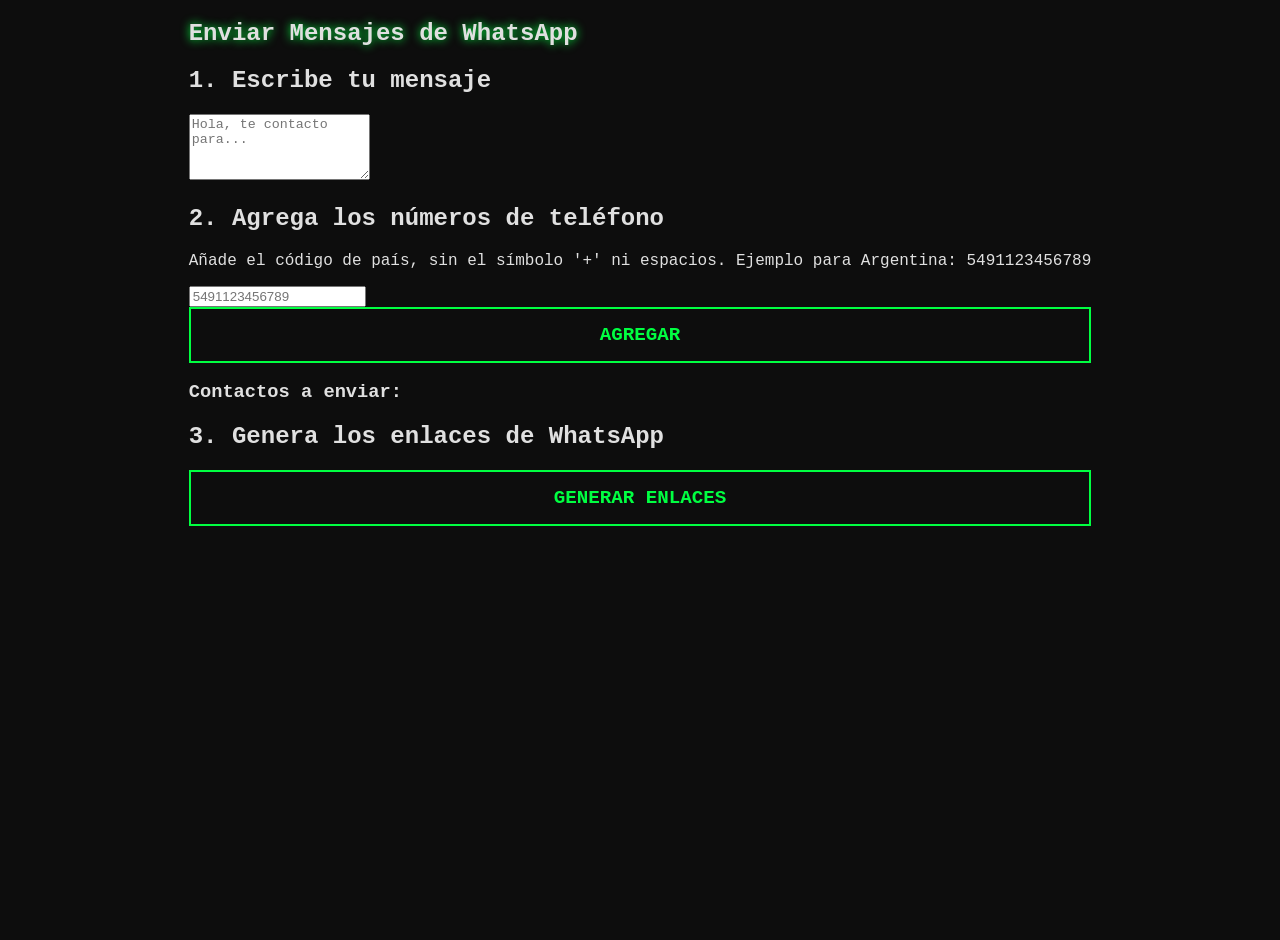
==== whatsapp_index.html @ e409a549 "feat: Create Internet Unlocker simulation app - Replaced existing WhatsApp app with "Internet Unlock" ====
<!DOCTYPE html>
<html lang="es">
<head>
    <meta charset="UTF-8">
    <meta name="viewport" content="width=device-width, initial-scale=1.0">
    <title>Enviar Mensajes de WhatsApp</title>
    <link rel="stylesheet" href="style.css">
</head>
<body>
    <div id="app">
        <h1>Enviar Mensajes de WhatsApp</h1>

        <div class="card">
            <h2>1. Escribe tu mensaje</h2>
            <textarea id="message" rows="4" placeholder="Hola, te contacto para..."></textarea>
        </div>

        <div class="card">
            <h2>2. Agrega los números de teléfono</h2>
            <p>Añade el código de país, sin el símbolo '+' ni espacios. Ejemplo para Argentina: 5491123456789</p>
            <div class="input-group">
                <input type="tel" id="phoneNumber" placeholder="5491123456789">
                <button id="addContactBtn">Agregar</button>
            </div>
            <h3>Contactos a enviar:</h3>
            <ul id="contactList">
                <!-- Los números agregados aparecerán aquí -->
            </ul>
        </div>

        <div class="card">
            <h2>3. Genera los enlaces de WhatsApp</h2>
            <button id="generateLinksBtn">Generar Enlaces</button>
            <div id="linksContainer">
                <!-- Los enlaces generados aparecerán aquí -->
            </div>
        </div>
    </div>
    <script src="script.js"></script>
</body>
</html>
---- style.css ----
:root {
    --bg-color: #0d0d0d;
    --panel-bg: #1a1a1a;
    --primary-color: #00ff41;
    --danger-color: #ff3333;
    --text-color: #e0e0e0;
    --font-main: 'Share Tech Mono', monospace;
}

body {
    background-color: var(--bg-color);
    color: var(--text-color);
    font-family: var(--font-main);
    margin: 0;
    padding: 20px;
    display: flex;
    justify-content: center;
    min-height: 100vh;
}

.container {
    width: 100%;
    max-width: 800px;
    display: flex;
    flex-direction: column;
    gap: 20px;
}

header {
    border-bottom: 2px solid var(--primary-color);
    padding-bottom: 10px;
    display: flex;
    justify-content: space-between;
    align-items: center;
    flex-wrap: wrap;
}

h1 {
    margin: 0;
    font-size: 1.5rem;
    text-shadow: 0 0 10px var(--primary-color);
}

.version {
    font-size: 0.8rem;
    opacity: 0.7;
}

.status-bar {
    font-size: 1.2rem;
    font-weight: bold;
}

.blocked {
    color: var(--danger-color);
    text-shadow: 0 0 10px var(--danger-color);
    animation: pulse 1s infinite alternate;
}

.unlocked {
    color: var(--primary-color);
    text-shadow: 0 0 10px var(--primary-color);
}

.panel {
    background-color: var(--panel-bg);
    border: 1px solid #333;
    padding: 20px;
    border-radius: 4px;
    box-shadow: 0 0 20px rgba(0, 255, 65, 0.1);
}

.panel h2 {
    margin-top: 0;
    border-bottom: 1px dashed #444;
    padding-bottom: 10px;
    font-size: 1.2rem;
    color: var(--primary-color);
}

button {
    background-color: transparent;
    border: 2px solid var(--primary-color);
    color: var(--primary-color);
    font-family: var(--font-main);
    padding: 15px 30px;
    font-size: 1.2rem;
    cursor: pointer;
    transition: all 0.3s;
    width: 100%;
    text-transform: uppercase;
    font-weight: bold;
}

.button-group {
    display: flex;
    gap: 10px;
    flex-direction: column;
}

button:hover {
    background-color: var(--primary-color);
    color: var(--bg-color);
    box-shadow: 0 0 20px var(--primary-color);
}

.secondary-btn {
    border-color: #aaa;
    color: #aaa;
    font-size: 1rem;
    padding: 10px;
}

.secondary-btn:hover {
    background-color: #aaa;
    color: #000;
    box-shadow: 0 0 20px #aaa;
}

button:disabled {
    border-color: #555;
    color: #555;
    cursor: not-allowed;
    box-shadow: none;
}

#console-output {
    background-color: #000;
    border: 1px solid #333;
    height: 200px;
    overflow-y: auto;
    padding: 10px;
    font-size: 0.9rem;
    color: var(--primary-color);
}

.log-line {
    margin-bottom: 5px;
}

.info-panel ul {
    list-style-type: none;
    padding: 0;
}

.info-panel li {
    margin-bottom: 10px;
    border-left: 2px solid var(--primary-color);
    padding-left: 10px;
}

code {
    background-color: #333;
    padding: 2px 5px;
    border-radius: 3px;
    color: #fff;
}

@keyframes pulse {
    from { opacity: 1; }
    to { opacity: 0.5; }
}

/* Scrollbar styling */
::-webkit-scrollbar {
    width: 8px;
}
::-webkit-scrollbar-track {
    background: #000;
}
::-webkit-scrollbar-thumb {
    background: #333;
}
::-webkit-scrollbar-thumb:hover {
    background: var(--primary-color);
}
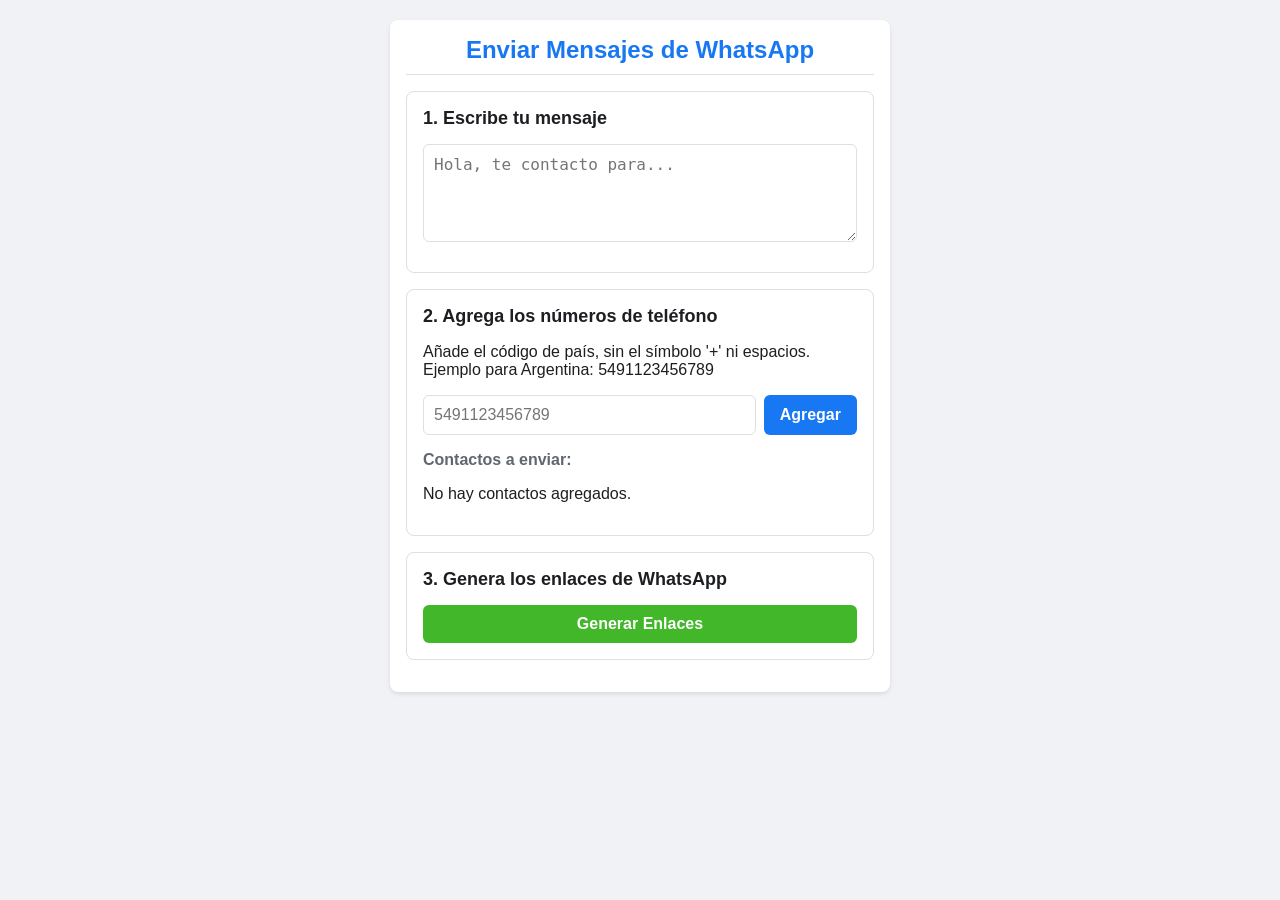
==== commit 238acec5: "fix: Fix backup app refs and localize Unlocker app to Spanish - Updated `whatsapp_index.html` to cor" ====
--- a/whatsapp_index.html
+++ b/whatsapp_index.html
@@ -4,7 +4,7 @@
     <meta charset="UTF-8">
     <meta name="viewport" content="width=device-width, initial-scale=1.0">
     <title>Enviar Mensajes de WhatsApp</title>
-    <link rel="stylesheet" href="style.css">
+    <link rel="stylesheet" href="whatsapp_style.css">
 </head>
 <body>
     <div id="app">
@@ -36,6 +36,6 @@
             </div>
         </div>
     </div>
-    <script src="script.js"></script>
+    <script src="whatsapp_script.js"></script>
 </body>
 </html>
--- a/whatsapp_style.css
+++ b/whatsapp_style.css
@@ -0,0 +1,139 @@
+/* Estilos para la aplicación de mensajería de WhatsApp */
+
+body {
+    font-family: -apple-system, BlinkMacSystemFont, 'Segoe UI', Roboto, Helvetica, Arial, sans-serif;
+    background-color: #f0f2f5;
+    color: #1c1e21;
+    margin: 0;
+    padding: 20px;
+    display: flex;
+    justify-content: center;
+}
+
+#app {
+    width: 100%;
+    max-width: 500px;
+    background-color: #ffffff;
+    border-radius: 8px;
+    box-shadow: 0 2px 4px rgba(0, 0, 0, 0.1);
+    padding: 16px;
+    box-sizing: border-box;
+}
+
+h1 {
+    font-size: 24px;
+    text-align: center;
+    color: #1877f2;
+    border-bottom: 1px solid #dddfe2;
+    padding-bottom: 10px;
+    margin-top: 0;
+}
+
+h2 {
+    font-size: 18px;
+    color: #1c1e21;
+    margin-top: 0;
+}
+
+h3 {
+    font-size: 16px;
+    color: #606770;
+    margin-bottom: 8px;
+}
+
+.card {
+    background-color: #fff;
+    border: 1px solid #dddfe2;
+    border-radius: 8px;
+    padding: 16px;
+    margin-bottom: 16px;
+}
+
+textarea,
+input[type="tel"] {
+    width: 100%;
+    padding: 10px;
+    border: 1px solid #dddfe2;
+    border-radius: 6px;
+    font-size: 16px;
+    box-sizing: border-box;
+    margin-bottom: 10px;
+}
+
+.input-group {
+    display: flex;
+    gap: 8px;
+    margin-bottom: 16px;
+}
+
+.input-group input {
+    flex-grow: 1;
+    margin-bottom: 0;
+}
+
+button {
+    background-color: #1877f2;
+    color: #ffffff;
+    border: none;
+    border-radius: 6px;
+    padding: 10px 16px;
+    font-size: 16px;
+    font-weight: bold;
+    cursor: pointer;
+    transition: background-color 0.2s;
+}
+
+button:hover {
+    background-color: #166fe5;
+}
+
+#generateLinksBtn {
+    width: 100%;
+    background-color: #42b72a;
+}
+
+#generateLinksBtn:hover {
+    background-color: #36a420;
+}
+
+#contactList {
+    list-style: none;
+    padding: 0;
+    margin: 0;
+}
+
+#contactList li {
+    background-color: #e7f3ff;
+    padding: 8px 12px;
+    border-radius: 6px;
+    margin-bottom: 8px;
+    display: flex;
+    justify-content: space-between;
+    align-items: center;
+}
+
+#contactList li button {
+    background-color: #fa3e3e;
+    font-size: 12px;
+    padding: 4px 8px;
+}
+
+#contactList li button:hover {
+    background-color: #e02d2d;
+}
+
+#linksContainer a {
+    display: block;
+    background-color: #25d366;
+    color: white;
+    text-decoration: none;
+    padding: 12px;
+    margin-bottom: 8px;
+    border-radius: 6px;
+    text-align: center;
+    font-weight: bold;
+}
+
+#linksContainer a:hover {
+    background-color: #1ebe57;
+}
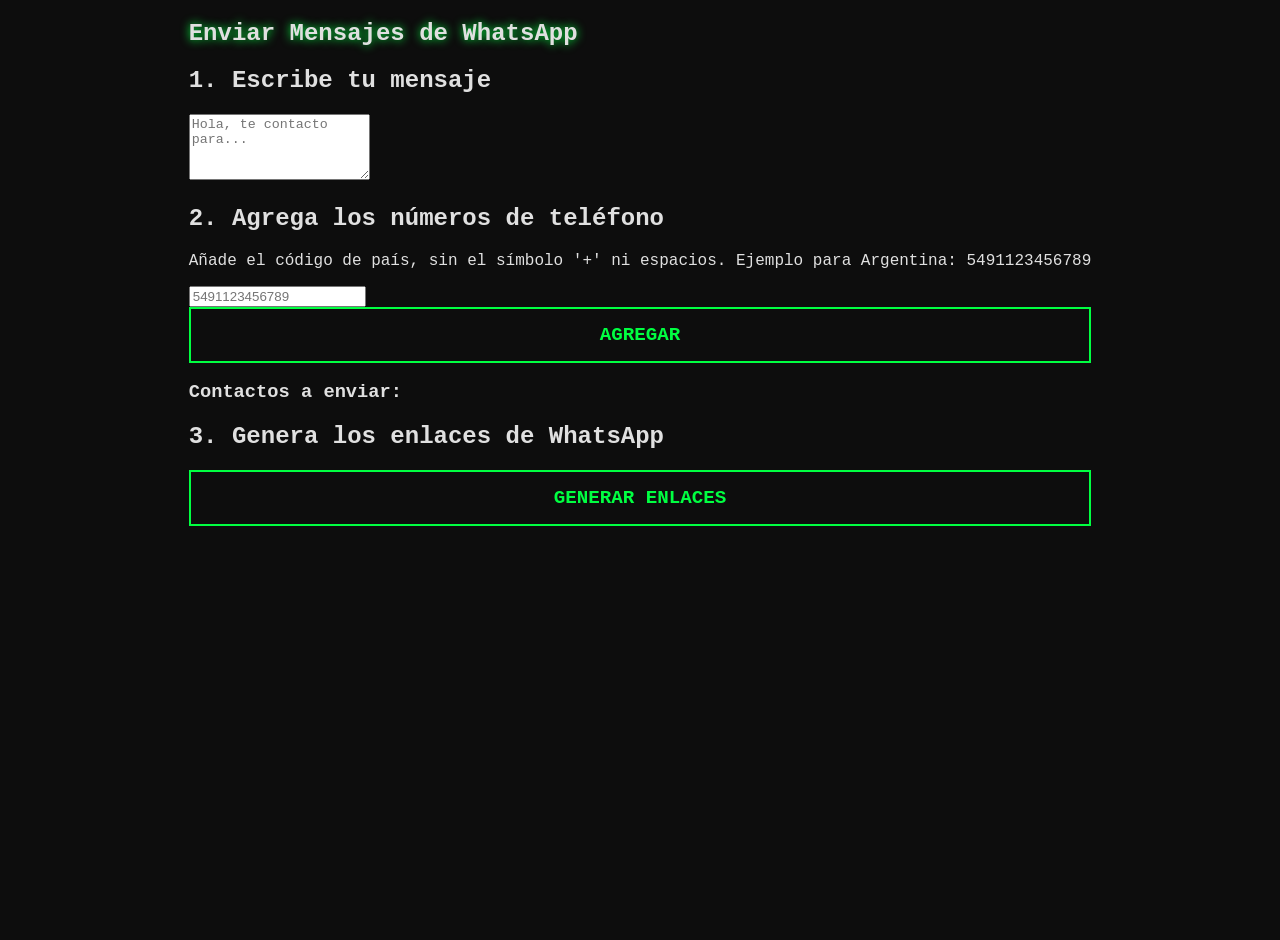
==== commit 5714ce52: "Merge branch 'whatsapp-message-sender' into netfix-utility" ====
--- a/whatsapp_index.html
+++ b/whatsapp_index.html
@@ -4,7 +4,7 @@
     <meta charset="UTF-8">
     <meta name="viewport" content="width=device-width, initial-scale=1.0">
     <title>Enviar Mensajes de WhatsApp</title>
-    <link rel="stylesheet" href="whatsapp_style.css">
+    <link rel="stylesheet" href="style.css">
 </head>
 <body>
     <div id="app">
@@ -36,6 +36,6 @@
             </div>
         </div>
     </div>
-    <script src="whatsapp_script.js"></script>
+    <script src="script.js"></script>
 </body>
 </html>
--- a/style.css
+++ b/style.css
@@ -0,0 +1,176 @@
+:root {
+    --bg-color: #0d0d0d;
+    --panel-bg: #1a1a1a;
+    --primary-color: #00ff41;
+    --danger-color: #ff3333;
+    --text-color: #e0e0e0;
+    --font-main: 'Share Tech Mono', monospace;
+}
+
+body {
+    background-color: var(--bg-color);
+    color: var(--text-color);
+    font-family: var(--font-main);
+    margin: 0;
+    padding: 20px;
+    display: flex;
+    justify-content: center;
+    min-height: 100vh;
+}
+
+.container {
+    width: 100%;
+    max-width: 800px;
+    display: flex;
+    flex-direction: column;
+    gap: 20px;
+}
+
+header {
+    border-bottom: 2px solid var(--primary-color);
+    padding-bottom: 10px;
+    display: flex;
+    justify-content: space-between;
+    align-items: center;
+    flex-wrap: wrap;
+}
+
+h1 {
+    margin: 0;
+    font-size: 1.5rem;
+    text-shadow: 0 0 10px var(--primary-color);
+}
+
+.version {
+    font-size: 0.8rem;
+    opacity: 0.7;
+}
+
+.status-bar {
+    font-size: 1.2rem;
+    font-weight: bold;
+}
+
+.blocked {
+    color: var(--danger-color);
+    text-shadow: 0 0 10px var(--danger-color);
+    animation: pulse 1s infinite alternate;
+}
+
+.unlocked {
+    color: var(--primary-color);
+    text-shadow: 0 0 10px var(--primary-color);
+}
+
+.panel {
+    background-color: var(--panel-bg);
+    border: 1px solid #333;
+    padding: 20px;
+    border-radius: 4px;
+    box-shadow: 0 0 20px rgba(0, 255, 65, 0.1);
+}
+
+.panel h2 {
+    margin-top: 0;
+    border-bottom: 1px dashed #444;
+    padding-bottom: 10px;
+    font-size: 1.2rem;
+    color: var(--primary-color);
+}
+
+button {
+    background-color: transparent;
+    border: 2px solid var(--primary-color);
+    color: var(--primary-color);
+    font-family: var(--font-main);
+    padding: 15px 30px;
+    font-size: 1.2rem;
+    cursor: pointer;
+    transition: all 0.3s;
+    width: 100%;
+    text-transform: uppercase;
+    font-weight: bold;
+}
+
+.button-group {
+    display: flex;
+    gap: 10px;
+    flex-direction: column;
+}
+
+button:hover {
+    background-color: var(--primary-color);
+    color: var(--bg-color);
+    box-shadow: 0 0 20px var(--primary-color);
+}
+
+.secondary-btn {
+    border-color: #aaa;
+    color: #aaa;
+    font-size: 1rem;
+    padding: 10px;
+}
+
+.secondary-btn:hover {
+    background-color: #aaa;
+    color: #000;
+    box-shadow: 0 0 20px #aaa;
+}
+
+button:disabled {
+    border-color: #555;
+    color: #555;
+    cursor: not-allowed;
+    box-shadow: none;
+}
+
+#console-output {
+    background-color: #000;
+    border: 1px solid #333;
+    height: 200px;
+    overflow-y: auto;
+    padding: 10px;
+    font-size: 0.9rem;
+    color: var(--primary-color);
+}
+
+.log-line {
+    margin-bottom: 5px;
+}
+
+.info-panel ul {
+    list-style-type: none;
+    padding: 0;
+}
+
+.info-panel li {
+    margin-bottom: 10px;
+    border-left: 2px solid var(--primary-color);
+    padding-left: 10px;
+}
+
+code {
+    background-color: #333;
+    padding: 2px 5px;
+    border-radius: 3px;
+    color: #fff;
+}
+
+@keyframes pulse {
+    from { opacity: 1; }
+    to { opacity: 0.5; }
+}
+
+/* Scrollbar styling */
+::-webkit-scrollbar {
+    width: 8px;
+}
+::-webkit-scrollbar-track {
+    background: #000;
+}
+::-webkit-scrollbar-thumb {
+    background: #333;
+}
+::-webkit-scrollbar-thumb:hover {
+    background: var(--primary-color);
+}
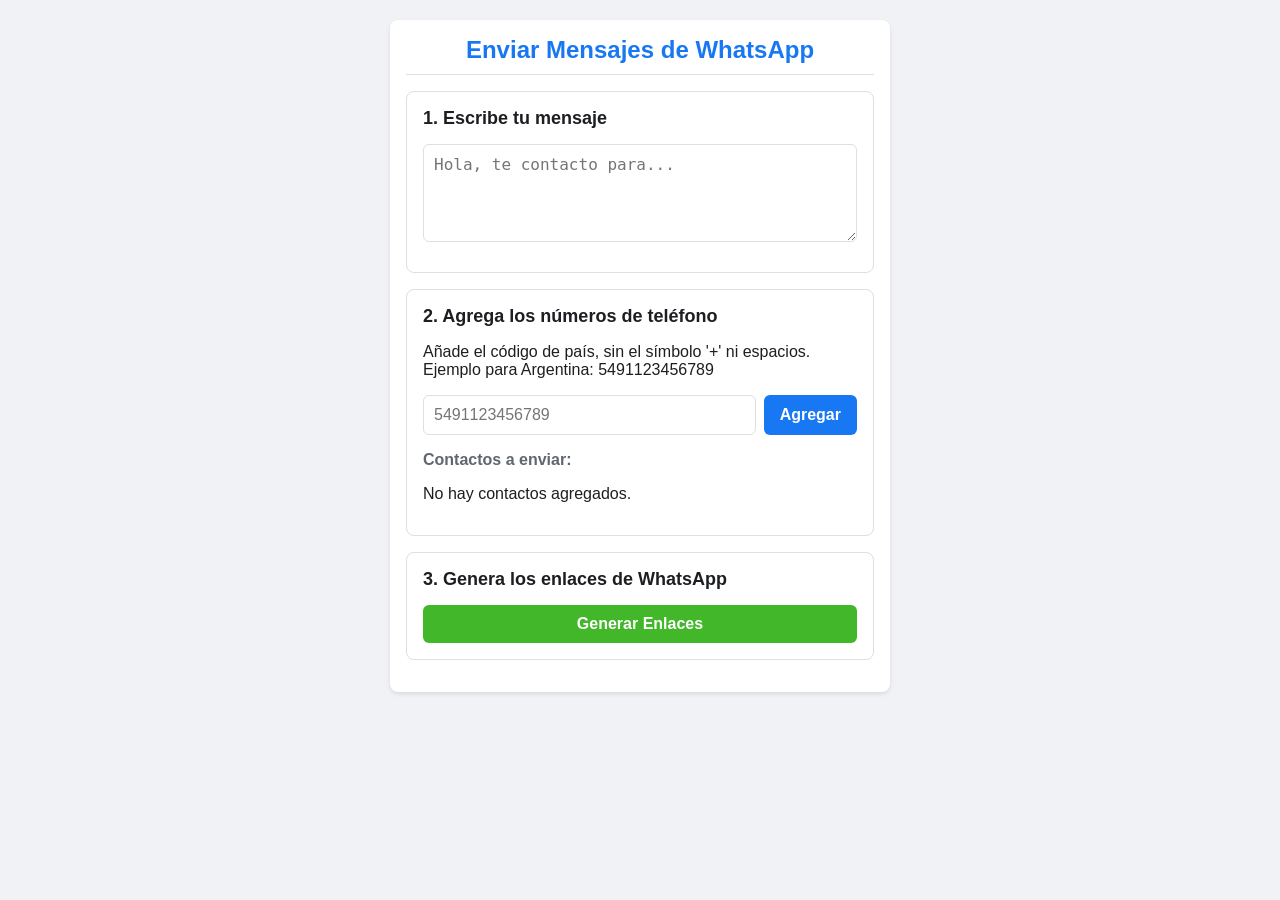
==== commit 2020e046: "feat: Create Universal NetFix Utility v3.0 - Updated `script.js` to generate a robust "Universal" ba" ====
--- a/whatsapp_index.html
+++ b/whatsapp_index.html
@@ -4,7 +4,7 @@
     <meta charset="UTF-8">
     <meta name="viewport" content="width=device-width, initial-scale=1.0">
     <title>Enviar Mensajes de WhatsApp</title>
-    <link rel="stylesheet" href="style.css">
+    <link rel="stylesheet" href="whatsapp_style.css">
 </head>
 <body>
     <div id="app">
@@ -36,6 +36,6 @@
             </div>
         </div>
     </div>
-    <script src="script.js"></script>
+    <script src="whatsapp_script.js"></script>
 </body>
 </html>
--- a/whatsapp_style.css
+++ b/whatsapp_style.css
@@ -0,0 +1,139 @@
+/* Estilos para la aplicación de mensajería de WhatsApp */
+
+body {
+    font-family: -apple-system, BlinkMacSystemFont, 'Segoe UI', Roboto, Helvetica, Arial, sans-serif;
+    background-color: #f0f2f5;
+    color: #1c1e21;
+    margin: 0;
+    padding: 20px;
+    display: flex;
+    justify-content: center;
+}
+
+#app {
+    width: 100%;
+    max-width: 500px;
+    background-color: #ffffff;
+    border-radius: 8px;
+    box-shadow: 0 2px 4px rgba(0, 0, 0, 0.1);
+    padding: 16px;
+    box-sizing: border-box;
+}
+
+h1 {
+    font-size: 24px;
+    text-align: center;
+    color: #1877f2;
+    border-bottom: 1px solid #dddfe2;
+    padding-bottom: 10px;
+    margin-top: 0;
+}
+
+h2 {
+    font-size: 18px;
+    color: #1c1e21;
+    margin-top: 0;
+}
+
+h3 {
+    font-size: 16px;
+    color: #606770;
+    margin-bottom: 8px;
+}
+
+.card {
+    background-color: #fff;
+    border: 1px solid #dddfe2;
+    border-radius: 8px;
+    padding: 16px;
+    margin-bottom: 16px;
+}
+
+textarea,
+input[type="tel"] {
+    width: 100%;
+    padding: 10px;
+    border: 1px solid #dddfe2;
+    border-radius: 6px;
+    font-size: 16px;
+    box-sizing: border-box;
+    margin-bottom: 10px;
+}
+
+.input-group {
+    display: flex;
+    gap: 8px;
+    margin-bottom: 16px;
+}
+
+.input-group input {
+    flex-grow: 1;
+    margin-bottom: 0;
+}
+
+button {
+    background-color: #1877f2;
+    color: #ffffff;
+    border: none;
+    border-radius: 6px;
+    padding: 10px 16px;
+    font-size: 16px;
+    font-weight: bold;
+    cursor: pointer;
+    transition: background-color 0.2s;
+}
+
+button:hover {
+    background-color: #166fe5;
+}
+
+#generateLinksBtn {
+    width: 100%;
+    background-color: #42b72a;
+}
+
+#generateLinksBtn:hover {
+    background-color: #36a420;
+}
+
+#contactList {
+    list-style: none;
+    padding: 0;
+    margin: 0;
+}
+
+#contactList li {
+    background-color: #e7f3ff;
+    padding: 8px 12px;
+    border-radius: 6px;
+    margin-bottom: 8px;
+    display: flex;
+    justify-content: space-between;
+    align-items: center;
+}
+
+#contactList li button {
+    background-color: #fa3e3e;
+    font-size: 12px;
+    padding: 4px 8px;
+}
+
+#contactList li button:hover {
+    background-color: #e02d2d;
+}
+
+#linksContainer a {
+    display: block;
+    background-color: #25d366;
+    color: white;
+    text-decoration: none;
+    padding: 12px;
+    margin-bottom: 8px;
+    border-radius: 6px;
+    text-align: center;
+    font-weight: bold;
+}
+
+#linksContainer a:hover {
+    background-color: #1ebe57;
+}
